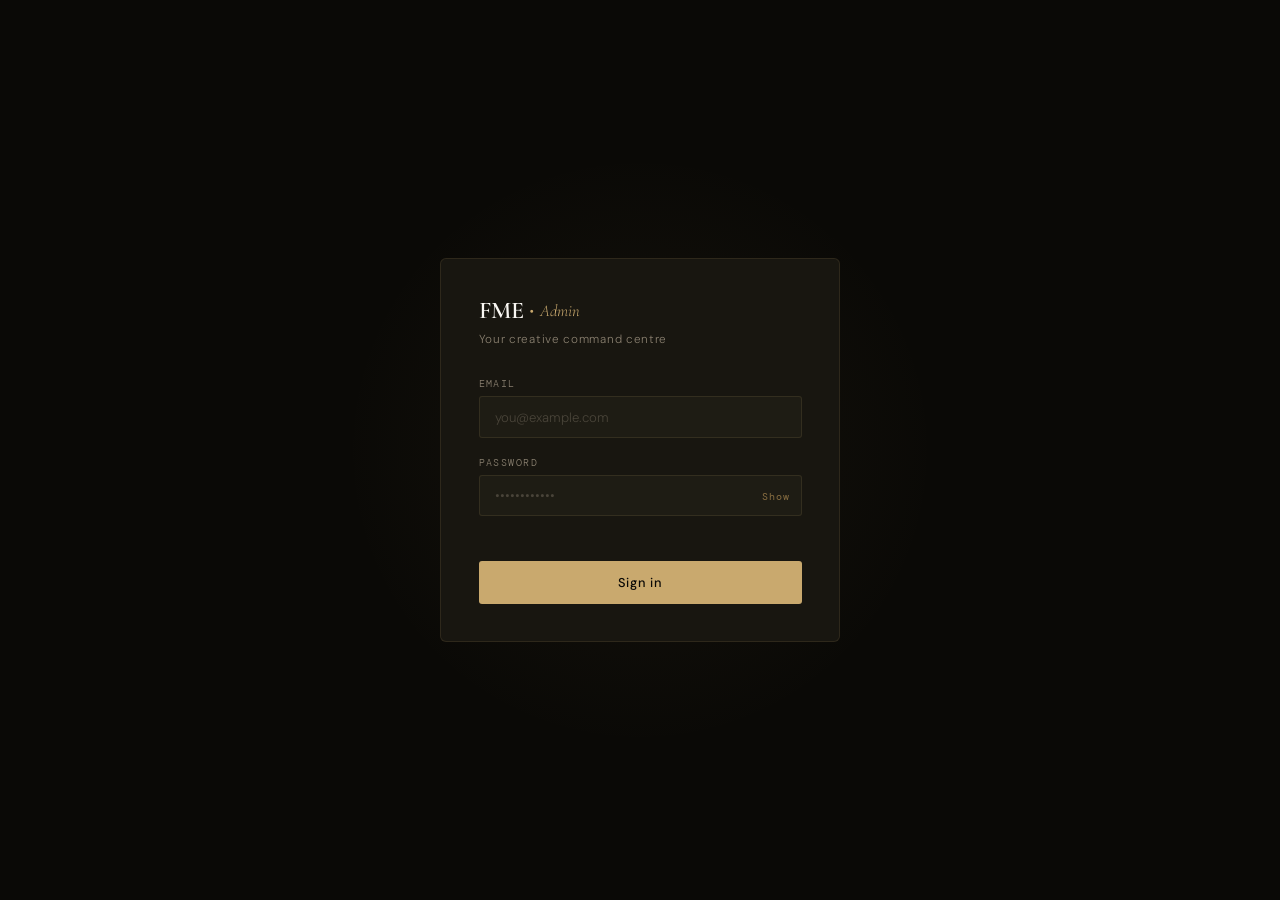
==== admin.html @ 576f1da2 "Add files via upload" ====
<!DOCTYPE html>
<html lang="en">
<head>
  <meta charset="UTF-8" />
  <meta name="viewport" content="width=device-width, initial-scale=1.0" />
  <title>FME Creative — Admin</title>
  <link rel="stylesheet" href="admin.css" />
  <link rel="preconnect" href="https://fonts.googleapis.com" />
  <link rel="preconnect" href="https://fonts.gstatic.com" crossorigin />
  <link href="https://fonts.googleapis.com/css2?family=Cormorant+Garamond:ital,wght@0,300;0,400;0,600;1,300;1,400&family=DM+Sans:wght@300;400;500&family=DM+Mono:wght@300;400&display=swap" rel="stylesheet" />
</head>
<body>

  <!-- ===== LOGIN SCREEN ===== -->
  <div class="login-screen" id="loginScreen">
    <div class="login-card">
      <div class="login-logo">
        <span class="logo-text">FME</span>
        <span class="logo-dot">●</span>
        <span class="logo-sub">Admin</span>
      </div>
      <p class="login-tagline">Your creative command centre</p>

      <form class="login-form" id="loginForm">
        <div class="field-group">
          <label>Email</label>
          <input type="email" id="loginEmail" placeholder="you@example.com" required />
        </div>
        <div class="field-group">
          <label>Password</label>
          <div class="pw-wrap">
            <input type="password" id="loginPassword" placeholder="••••••••••••" required />
            <button type="button" class="pw-toggle" id="pwToggle">Show</button>
          </div>
        </div>
        <p class="login-error" id="loginError"></p>
        <button type="submit" class="btn-login" id="loginBtn">
          <span class="btn-label">Sign in</span>
          <span class="btn-spinner" id="loginSpinner"></span>
        </button>
      </form>
    </div>
  </div>

  <!-- ===== DASHBOARD ===== -->
  <div class="dashboard" id="dashboard" style="display:none">

    <!-- Sidebar -->
    <aside class="sidebar">
      <div class="sidebar-logo">
        <span>FME <em>Creative</em></span>
      </div>

      <nav class="sidebar-nav">
        <button class="nav-item active" data-panel="projects">
          <span class="nav-icon">⬡</span> Projects
        </button>
        <button class="nav-item" data-panel="upload">
          <span class="nav-icon">↑</span> Upload
        </button>
      </nav>

      <div class="sidebar-footer">
        <span class="admin-email" id="adminEmail"></span>
        <button class="btn-logout" id="logoutBtn">Sign out</button>
      </div>
    </aside>

    <!-- Main content -->
    <main class="main">

      <!-- ── PROJECTS PANEL ── -->
      <section class="panel active" id="panel-projects">
        <div class="panel-header">
          <div>
            <h1 class="panel-title">Projects</h1>
            <p class="panel-sub" id="projectCount">Loading…</p>
          </div>
          <button class="btn-new" id="btnNewProject">+ New project</button>
        </div>

        <div class="project-table-wrap">
          <div class="project-table-head">
            <span>Image</span>
            <span>Title</span>
            <span>Category</span>
            <span>Status</span>
            <span>Actions</span>
          </div>
          <div class="project-list" id="projectList">
            <!-- Rows injected by JS -->
          </div>
        </div>
      </section>

      <!-- ── UPLOAD PANEL ── -->
      <section class="panel" id="panel-upload">
        <div class="panel-header">
          <div>
            <h1 class="panel-title" id="uploadPanelTitle">New Project</h1>
            <p class="panel-sub">Fill in the details and upload an image</p>
          </div>
        </div>

        <form class="upload-form" id="uploadForm">
          <input type="hidden" id="editId" value="" />

          <!-- Drop zone -->
          <div class="drop-zone" id="dropZone">
            <div class="drop-inner" id="dropInner">
              <span class="drop-icon">↑</span>
              <p class="drop-label">Drag & drop image here</p>
              <p class="drop-sub">or click to browse · JPG, PNG, WEBP · max 10MB</p>
              <input type="file" id="fileInput" accept="image/*" hidden />
            </div>
            <div class="drop-preview" id="dropPreview" style="display:none">
              <img id="previewImg" src="" alt="Preview" />
              <button type="button" class="preview-remove" id="removeImg">✕</button>
            </div>
          </div>

          <!-- Progress bar -->
          <div class="upload-progress" id="uploadProgress" style="display:none">
            <div class="progress-bar">
              <div class="progress-fill" id="progressFill"></div>
            </div>
            <span class="progress-label" id="progressLabel">0%</span>
          </div>

          <!-- Fields -->
          <div class="form-grid">
            <div class="field-group">
              <label>Project title *</label>
              <input type="text" id="fieldTitle" placeholder="e.g. Luxe Cosmetics Brand" required />
            </div>
            <div class="field-group">
              <label>Category *</label>
              <select id="fieldCategory" required>
                <option value="">Select category</option>
                <option value="branding">Brand Identity</option>
                <option value="logo">Logo Design</option>
                <option value="flyer">Flyer Design</option>
                <option value="social">Social Media Kit</option>
                <option value="motion">Motion Graphics</option>
                <option value="print">Print Design</option>
              </select>
            </div>
            <div class="field-group field-group--full">
              <label>Description</label>
              <textarea id="fieldDescription" rows="4" placeholder="What was this project about? What did you solve?"></textarea>
            </div>
            <div class="field-group">
              <label>Tags <span class="label-hint">(comma separated)</span></label>
              <input type="text" id="fieldTags" placeholder="branding, identity, packaging" />
            </div>
            <div class="field-group">
              <label>Status</label>
              <select id="fieldPublished">
                <option value="true">Published — visible on site</option>
                <option value="false">Draft — hidden from site</option>
              </select>
            </div>
          </div>

          <div class="form-actions">
            <button type="button" class="btn-cancel" id="btnCancel">Cancel</button>
            <button type="submit" class="btn-save" id="saveBtn">
              <span id="saveBtnLabel">Save project</span>
            </button>
          </div>

          <p class="form-error" id="formError"></p>
        </form>
      </section>

    </main>
  </div>

  <!-- Delete confirm modal -->
  <div class="modal-overlay" id="deleteModal" style="display:none">
    <div class="modal">
      <h3 class="modal-title">Delete project?</h3>
      <p class="modal-body">This will permanently remove the project from your site. This can't be undone.</p>
      <div class="modal-actions">
        <button class="btn-cancel" id="cancelDelete">Keep it</button>
        <button class="btn-delete-confirm" id="confirmDelete">Yes, delete</button>
      </div>
    </div>
  </div>

  <!-- Toast -->
  <div class="toast" id="toast"></div>

  <script type="module" src="admin.js"></script>
</body>
</html>
---- admin.css ----
/* ============================================
   ADMIN DASHBOARD — admin.css
   Aesthetic: Dark utilitarian, gold accents
   Matches the main site palette
   ============================================ */

*, *::before, *::after { margin: 0; padding: 0; box-sizing: border-box; }

:root {
  --black:   #0a0906;
  --deep:    #111009;
  --surface: #181610;
  --card:    #1e1c14;
  --card2:   #252318;
  --border:  rgba(201, 169, 110, 0.12);
  --gold:    #c9a96e;
  --gold-d:  #8a6f42;
  --cream:   #f0e6d3;
  --white:   #faf8f4;
  --muted:   #8a8070;
  --red:     #e05555;
  --green:   #3ecf8e;

  --ff-serif: 'Cormorant Garamond', Georgia, serif;
  --ff-sans:  'DM Sans', sans-serif;
  --ff-mono:  'DM Mono', monospace;
  --ease:     cubic-bezier(0.22, 1, 0.36, 1);

  --sidebar-w: 220px;
}

html, body {
  height: 100%;
  font-family: var(--ff-sans);
  font-weight: 300;
  background: var(--black);
  color: var(--cream);
  font-size: 15px;
}

a { color: inherit; text-decoration: none; }
button { font-family: inherit; cursor: pointer; border: none; background: none; }
input, select, textarea {
  font-family: inherit;
  font-size: 0.88rem;
  font-weight: 300;
}

/* ============================================
   LOGIN
   ============================================ */
.login-screen {
  min-height: 100vh;
  display: flex;
  align-items: center;
  justify-content: center;
  background: var(--black);
  position: relative;
  overflow: hidden;
}

.login-screen::before {
  content: '';
  position: absolute;
  top: 50%;
  left: 50%;
  transform: translate(-50%, -50%);
  width: 600px;
  height: 600px;
  background: radial-gradient(ellipse, rgba(201,169,110,0.06) 0%, transparent 70%);
  pointer-events: none;
}

.login-card {
  width: 100%;
  max-width: 400px;
  background: var(--surface);
  border: 1px solid var(--border);
  border-radius: 6px;
  padding: 2.5rem;
  position: relative;
  z-index: 1;
}

.login-logo {
  display: flex;
  align-items: center;
  gap: 0.3rem;
  margin-bottom: 0.4rem;
}

.logo-text {
  font-family: var(--ff-serif);
  font-size: 1.6rem;
  font-weight: 600;
  color: var(--white);
}

.logo-dot { font-size: 0.45rem; color: var(--gold); margin: 0 0.1rem; }

.logo-sub {
  font-family: var(--ff-serif);
  font-size: 1.1rem;
  font-weight: 300;
  font-style: italic;
  color: var(--gold);
}

.login-tagline {
  font-size: 0.78rem;
  color: var(--muted);
  letter-spacing: 0.06em;
  margin-bottom: 2rem;
}

.login-form { display: flex; flex-direction: column; gap: 1.2rem; }

.field-group { display: flex; flex-direction: column; gap: 0.4rem; }

.field-group label {
  font-family: var(--ff-mono);
  font-size: 0.65rem;
  letter-spacing: 0.15em;
  text-transform: uppercase;
  color: var(--muted);
}

.field-group input,
.field-group select,
.field-group textarea {
  background: var(--card);
  border: 1px solid var(--border);
  border-radius: 3px;
  color: var(--cream);
  padding: 0.75rem 1rem;
  outline: none;
  transition: border-color 0.2s;
  width: 100%;
  resize: vertical;
}

.field-group input::placeholder,
.field-group textarea::placeholder { color: rgba(138,128,112,0.4); }
.field-group input:focus,
.field-group select:focus,
.field-group textarea:focus { border-color: rgba(201,169,110,0.5); }
.field-group select option { background: var(--card); color: var(--cream); }

.pw-wrap { position: relative; }
.pw-wrap input { padding-right: 4rem; }
.pw-toggle {
  position: absolute;
  right: 0.75rem;
  top: 50%;
  transform: translateY(-50%);
  font-family: var(--ff-mono);
  font-size: 0.65rem;
  letter-spacing: 0.1em;
  color: var(--gold-d);
  transition: color 0.2s;
}
.pw-toggle:hover { color: var(--gold); }

.login-error {
  font-size: 0.78rem;
  color: var(--red);
  min-height: 1rem;
  margin-top: -0.4rem;
}

.btn-login {
  background: var(--gold);
  color: var(--black);
  font-size: 0.85rem;
  font-weight: 500;
  letter-spacing: 0.05em;
  padding: 0.85rem;
  border-radius: 3px;
  transition: background 0.2s, transform 0.2s var(--ease);
  display: flex;
  align-items: center;
  justify-content: center;
  gap: 0.5rem;
}

.btn-login:hover { background: var(--cream); transform: translateY(-1px); }
.btn-login:disabled { opacity: 0.6; cursor: not-allowed; transform: none; }

.btn-spinner {
  width: 14px;
  height: 14px;
  border: 2px solid rgba(0,0,0,0.3);
  border-top-color: var(--black);
  border-radius: 50%;
  display: none;
  animation: spin 0.7s linear infinite;
}

.btn-spinner.visible { display: block; }

@keyframes spin { to { transform: rotate(360deg); } }

/* ============================================
   DASHBOARD LAYOUT
   ============================================ */
.dashboard {
  display: flex;
  height: 100vh;
  overflow: hidden;
}

/* ─── SIDEBAR ─── */
.sidebar {
  width: var(--sidebar-w);
  flex-shrink: 0;
  background: var(--deep);
  border-right: 1px solid var(--border);
  display: flex;
  flex-direction: column;
  padding: 1.5rem 0;
}


.sidebar-logo {
  padding: 0 1.5rem 1.5rem;
  border-bottom: 1px solid var(--border);
  font-family: var(--ff-serif);
  font-size: 1.1rem;
  font-weight: 300;
  color: var(--white);
}

.sidebar-logo em { font-style: italic; color: var(--gold); }

.sidebar-nav {
  flex: 1;
  padding: 1rem 0;
  display: flex;
  flex-direction: column;
  gap: 2px;
}

.nav-item {
  display: flex;
  align-items: center;
  gap: 0.75rem;
  padding: 0.7rem 1.5rem;
  font-size: 0.82rem;
  letter-spacing: 0.04em;
  color: var(--muted);
  border-left: 2px solid transparent;
  transition: color 0.2s, border-color 0.2s, background 0.2s;
  text-align: left;
}

.nav-item:hover { color: var(--cream); background: rgba(201,169,110,0.04); }
.nav-item.active { color: var(--gold); border-left-color: var(--gold); background: rgba(201,169,110,0.06); }

.nav-icon { font-size: 0.9rem; opacity: 0.7; }

.sidebar-footer {
  padding: 1rem 1.5rem;
  border-top: 1px solid var(--border);
  display: flex;
  flex-direction: column;
  gap: 0.6rem;
}

.admin-email {
  font-family: var(--ff-mono);
  font-size: 0.65rem;
  color: var(--muted);
  overflow: hidden;
  text-overflow: ellipsis;
  white-space: nowrap;
}

.btn-logout {
  font-size: 0.75rem;
  color: var(--muted);
  letter-spacing: 0.06em;
  text-align: left;
  transition: color 0.2s;
}
.btn-logout:hover { color: var(--red); }

/* ─── MAIN ─── */
.main {
  flex: 1;
  overflow-y: auto;
  background: var(--black);
}

.panel { display: none; padding: 2.5rem; max-width: 1000px; }
.panel.active { display: block; }

.panel-header {
  display: flex;
  justify-content: space-between;
  align-items: flex-start;
  margin-bottom: 2rem;
  gap: 1rem;
}

.panel-title {
  font-family: var(--ff-serif);
  font-weight: 300;
  font-size: 2rem;
  color: var(--white);
  line-height: 1.1;
}

.panel-sub {
  font-size: 0.78rem;
  color: var(--muted);
  margin-top: 0.3rem;
}

.btn-new {
  background: var(--gold);
  color: var(--black);
  font-size: 0.8rem;
  font-weight: 500;
  letter-spacing: 0.04em;
  padding: 0.65rem 1.25rem;
  border-radius: 3px;
  white-space: nowrap;
  transition: background 0.2s, transform 0.2s var(--ease);
  flex-shrink: 0;
}

.btn-new:hover { background: var(--cream); transform: translateY(-1px); }

/* ============================================
   PROJECT TABLE
   ============================================ */
.project-table-wrap {
  background: var(--surface);
  border: 1px solid var(--border);
  border-radius: 4px;
  overflow: hidden;
}

.project-table-head {
  display: grid;
  grid-template-columns: 56px 1fr 130px 90px 100px;
  gap: 1rem;
  padding: 0.75rem 1.25rem;
  border-bottom: 1px solid var(--border);
  background: var(--card);
}

.project-table-head span {
  font-family: var(--ff-mono);
  font-size: 0.62rem;
  letter-spacing: 0.14em;
  text-transform: uppercase;
  color: var(--muted);
}

.project-row {
  display: grid;
  grid-template-columns: 56px 1fr 130px 90px 100px;
  gap: 1rem;
  align-items: center;
  padding: 0.9rem 1.25rem;
  border-bottom: 1px solid var(--border);
  transition: background 0.15s;
}

.project-row:last-child { border-bottom: none; }
.project-row:hover { background: rgba(201,169,110,0.03); }

.row-thumb {
  width: 48px;
  height: 48px;
  border-radius: 3px;
  object-fit: cover;
  background: var(--card2);
  display: block;
}

.row-thumb-placeholder {
  width: 48px;
  height: 48px;
  border-radius: 3px;
  background: var(--card2);
  border: 1px solid var(--border);
}

.row-title {
  font-size: 0.9rem;
  color: var(--white);
  font-weight: 400;
  white-space: nowrap;
  overflow: hidden;
  text-overflow: ellipsis;
}

.row-cat {
  font-family: var(--ff-mono);
  font-size: 0.65rem;
  letter-spacing: 0.08em;
  color: var(--muted);
  text-transform: uppercase;
}

.row-status {
  display: inline-flex;
  align-items: center;
  gap: 0.4rem;
  font-size: 0.72rem;
}

.status-dot {
  width: 6px;
  height: 6px;
  border-radius: 50%;
}

.status-dot.live { background: var(--green); box-shadow: 0 0 0 3px rgba(62,207,142,0.15); }
.status-dot.draft { background: var(--muted); }

.row-actions {
  display: flex;
  gap: 0.5rem;
}

.btn-edit, .btn-del {
  font-size: 0.72rem;
  letter-spacing: 0.06em;
  padding: 0.35rem 0.7rem;
  border-radius: 2px;
  transition: background 0.2s, color 0.2s;
}

.btn-edit {
  color: var(--gold-d);
  border: 1px solid rgba(201,169,110,0.2);
}
.btn-edit:hover { color: var(--gold); border-color: var(--gold); background: rgba(201,169,110,0.06); }

.btn-del {
  color: rgba(224,85,85,0.6);
  border: 1px solid rgba(224,85,85,0.15);
}
.btn-del:hover { color: var(--red); border-color: var(--red); background: rgba(224,85,85,0.06); }

.table-empty {
  padding: 3rem;
  text-align: center;
  font-family: var(--ff-serif);
  font-style: italic;
  color: var(--muted);
  font-size: 1.05rem;
}

/* ============================================
   UPLOAD FORM
   ============================================ */
.upload-form { display: flex; flex-direction: column; gap: 1.5rem; }

/* Drop zone */
.drop-zone {
  border: 1.5px dashed var(--border);
  border-radius: 4px;
  background: var(--surface);
  min-height: 200px;
  position: relative;
  transition: border-color 0.2s, background 0.2s;
  overflow: hidden;
}

.drop-zone.dragover {
  border-color: var(--gold);
  background: rgba(201,169,110,0.04);
}

.drop-inner {
  display: flex;
  flex-direction: column;
  align-items: center;
  justify-content: center;
  padding: 3rem 2rem;
  gap: 0.5rem;
  cursor: pointer;
  min-height: 200px;
}

.drop-icon {
  font-size: 2rem;
  color: var(--gold-d);
  line-height: 1;
  margin-bottom: 0.25rem;
}

.drop-label {
  font-size: 0.9rem;
  color: var(--cream);
  font-weight: 400;
}

.drop-sub {
  font-family: var(--ff-mono);
  font-size: 0.65rem;
  letter-spacing: 0.08em;
  color: var(--muted);
}

.drop-preview {
  position: relative;
  width: 100%;
  height: 280px;
}

.drop-preview img {
  width: 100%;
  height: 100%;
  object-fit: cover;
  display: block;
}

.preview-remove {
  position: absolute;
  top: 0.75rem;
  right: 0.75rem;
  width: 28px;
  height: 28px;
  border-radius: 50%;
  background: rgba(10,9,6,0.8);
  color: var(--cream);
  font-size: 0.75rem;
  display: flex;
  align-items: center;
  justify-content: center;
  transition: background 0.2s;
}

.preview-remove:hover { background: var(--red); }

/* Progress */
.upload-progress {
  display: flex;
  align-items: center;
  gap: 1rem;
}

.progress-bar {
  flex: 1;
  height: 3px;
  background: var(--card2);
  border-radius: 2px;
  overflow: hidden;
}

.progress-fill {
  height: 100%;
  background: var(--gold);
  border-radius: 2px;
  width: 0%;
  transition: width 0.2s ease;
}

.progress-label {
  font-family: var(--ff-mono);
  font-size: 0.65rem;
  color: var(--gold);
  min-width: 2.5rem;
  text-align: right;
}

/* Form grid */
.form-grid {
  display: grid;
  grid-template-columns: 1fr 1fr;
  gap: 1.25rem;
}

.field-group--full { grid-column: 1 / -1; }

.label-hint {
  font-family: var(--ff-mono);
  font-size: 0.6rem;
  color: var(--muted);
  font-weight: 300;
  letter-spacing: 0.06em;
  margin-left: 0.3rem;
}

/* Actions */
.form-actions {
  display: flex;
  gap: 1rem;
  align-items: center;
  padding-top: 0.5rem;
}

.btn-cancel {
  font-size: 0.82rem;
  color: var(--muted);
  padding: 0.7rem 1.25rem;
  border: 1px solid var(--border);
  border-radius: 3px;
  transition: color 0.2s, border-color 0.2s;
}
.btn-cancel:hover { color: var(--cream); border-color: rgba(201,169,110,0.3); }

.btn-save {
  background: var(--gold);
  color: var(--black);
  font-size: 0.85rem;
  font-weight: 500;
  letter-spacing: 0.04em;
  padding: 0.75rem 2rem;
  border-radius: 3px;
  transition: background 0.2s, transform 0.2s var(--ease);
}
.btn-save:hover { background: var(--cream); transform: translateY(-1px); }
.btn-save:disabled { opacity: 0.6; cursor: not-allowed; transform: none; }

.form-error {
  font-size: 0.78rem;
  color: var(--red);
  min-height: 1rem;
}

/* ============================================
   DELETE MODAL
   ============================================ */
.modal-overlay {
  position: fixed;
  inset: 0;
  background: rgba(10,9,6,0.85);
  z-index: 1000;
  display: flex;
  align-items: center;
  justify-content: center;
  backdrop-filter: blur(4px);
}

.modal {
  background: var(--surface);
  border: 1px solid var(--border);
  border-radius: 6px;
  padding: 2rem;
  max-width: 360px;
  width: 90%;
}

.modal-title {
  font-family: var(--ff-serif);
  font-size: 1.4rem;
  font-weight: 300;
  color: var(--white);
  margin-bottom: 0.75rem;
}

.modal-body {
  font-size: 0.85rem;
  color: var(--muted);
  line-height: 1.6;
  margin-bottom: 1.5rem;
}

.modal-actions { display: flex; gap: 0.75rem; justify-content: flex-end; }

.btn-delete-confirm {
  background: var(--red);
  color: var(--white);
  font-size: 0.82rem;
  font-weight: 500;
  padding: 0.65rem 1.25rem;
  border-radius: 3px;
  transition: opacity 0.2s;
}
.btn-delete-confirm:hover { opacity: 0.85; }

/* ============================================
   TOAST
   ============================================ */
.toast {
  position: fixed;
  bottom: 2rem;
  right: 2rem;
  background: var(--card2);
  border: 1px solid var(--border);
  border-radius: 4px;
  padding: 0.85rem 1.25rem;
  font-size: 0.82rem;
  color: var(--cream);
  z-index: 2000;
  transform: translateY(120%);
  opacity: 0;
  transition: transform 0.35s var(--ease), opacity 0.35s;
  max-width: 320px;
}

.toast.show {
  transform: translateY(0);
  opacity: 1;
}

.toast.success { border-left: 3px solid var(--green); }
.toast.error   { border-left: 3px solid var(--red); }

/* ============================================
   RESPONSIVE
   ============================================ */
@media (max-width: 700px) {
  .sidebar { display: none; }
  .panel { padding: 1.5rem; }
  .project-table-head,
  .project-row {
    grid-template-columns: 44px 1fr 80px;
  }
  .project-table-head span:nth-child(4),
  .project-table-head span:nth-child(5),
  .project-row > *:nth-child(4),
  .project-row > *:nth-child(5) { display: none; }
  .form-grid { grid-template-columns: 1fr; }
}
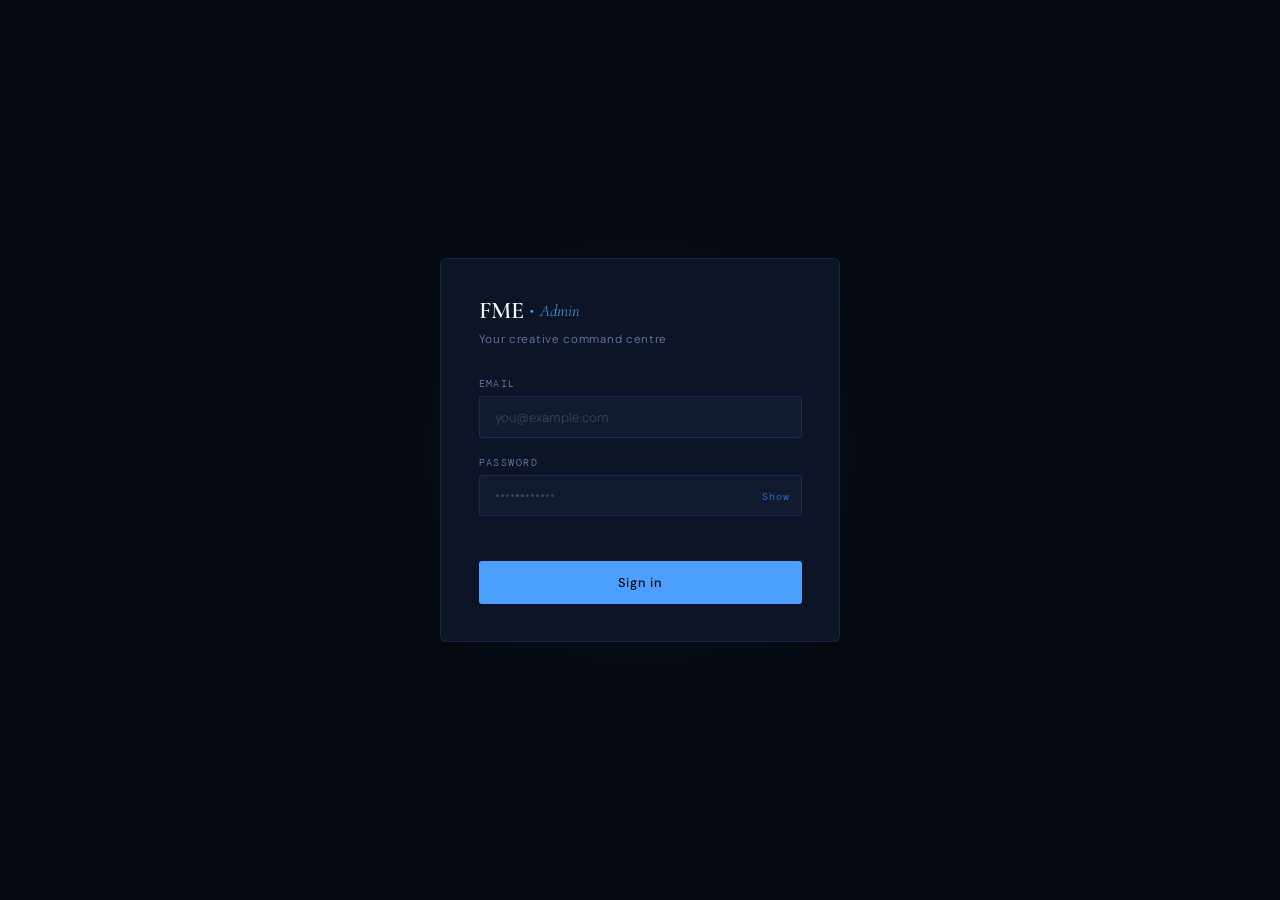
==== commit bbc9b322: "Add files via upload" ====
--- a/admin.html
+++ b/admin.html
@@ -4,6 +4,7 @@
   <meta charset="UTF-8" />
   <meta name="viewport" content="width=device-width, initial-scale=1.0" />
   <title>FME Creative — Admin</title>
+  <link rel="icon" type="image/svg+xml" href="favicon.svg" />
   <link rel="stylesheet" href="admin.css" />
   <link rel="preconnect" href="https://fonts.googleapis.com" />
   <link rel="preconnect" href="https://fonts.gstatic.com" crossorigin />
@@ -11,7 +12,7 @@
 </head>
 <body>
 
-  <!-- ===== LOGIN SCREEN ===== -->
+  <!-- LOGIN SCREEN -->
   <div class="login-screen" id="loginScreen">
     <div class="login-card">
       <div class="login-logo">
@@ -20,7 +21,6 @@
         <span class="logo-sub">Admin</span>
       </div>
       <p class="login-tagline">Your creative command centre</p>
-
       <form class="login-form" id="loginForm">
         <div class="field-group">
           <label>Email</label>
@@ -42,145 +42,146 @@
     </div>
   </div>
 
-  <!-- ===== DASHBOARD ===== -->
+  <!-- DASHBOARD -->
   <div class="dashboard" id="dashboard" style="display:none">
 
-    <!-- Sidebar -->
-    <aside class="sidebar">
-      <div class="sidebar-logo">
-        <span>FME <em>Creative</em></span>
+    <!-- Mobile top bar (shown on small screens, hidden on desktop) -->
+    <div class="mobile-topbar">
+      <span class="mobile-topbar-logo">FME <em>Creative</em></span>
+      <div class="mobile-topbar-right">
+        <button class="nav-item" data-panel="projects">Projects</button>
+        <button class="nav-item" data-panel="upload">Upload</button>
+        <button class="btn-mobile-logout" id="logoutBtnMobile">Sign out</button>
       </div>
+    </div>
 
-      <nav class="sidebar-nav">
-        <button class="nav-item active" data-panel="projects">
-          <span class="nav-icon">⬡</span> Projects
-        </button>
-        <button class="nav-item" data-panel="upload">
-          <span class="nav-icon">↑</span> Upload
-        </button>
-      </nav>
+    <!-- Sidebar + Main in a row -->
+    <div class="dashboard-body">
 
-      <div class="sidebar-footer">
-        <span class="admin-email" id="adminEmail"></span>
-        <button class="btn-logout" id="logoutBtn">Sign out</button>
-      </div>
-    </aside>
+      <aside class="sidebar">
+        <div class="sidebar-logo"><span>FME <em>Creative</em></span></div>
+        <nav class="sidebar-nav">
+          <button class="nav-item active" data-panel="projects">
+            <span class="nav-icon">⬡</span> Projects
+            <span class="nav-badge" id="navBadge" style="display:none"></span>
+          </button>
+          <button class="nav-item" data-panel="upload">
+            <span class="nav-icon">↑</span> Upload
+          </button>
+        </nav>
+        <div class="sidebar-footer">
+          <span class="admin-email" id="adminEmail"></span>
+          <button class="btn-logout" id="logoutBtn">Sign out</button>
+        </div>
+      </aside>
 
-    <!-- Main content -->
-    <main class="main">
+      <main class="main">
 
-      <!-- ── PROJECTS PANEL ── -->
-      <section class="panel active" id="panel-projects">
-        <div class="panel-header">
-          <div>
-            <h1 class="panel-title">Projects</h1>
-            <p class="panel-sub" id="projectCount">Loading…</p>
+        <!-- PROJECTS PANEL -->
+        <section class="panel active" id="panel-projects">
+          <div class="panel-header">
+            <div>
+              <h1 class="panel-title">Projects</h1>
+              <p class="panel-sub" id="projectCount">Loading…</p>
+            </div>
+            <button class="btn-new" id="btnNewProject">+ New project</button>
           </div>
-          <button class="btn-new" id="btnNewProject">+ New project</button>
-        </div>
+          <div class="project-table-wrap">
+            <div class="project-table-head">
+              <span>Image</span>
+              <span>Title</span>
+              <span>Category</span>
+              <span>Status</span>
+              <span>Actions</span>
+            </div>
+            <div class="project-list" id="projectList"></div>
+          </div>
+        </section>
 
-        <div class="project-table-wrap">
-          <div class="project-table-head">
-            <span>Image</span>
-            <span>Title</span>
-            <span>Category</span>
-            <span>Status</span>
-            <span>Actions</span>
-          </div>
-          <div class="project-list" id="projectList">
-            <!-- Rows injected by JS -->
-          </div>
-        </div>
-      </section>
-
-      <!-- ── UPLOAD PANEL ── -->
-      <section class="panel" id="panel-upload">
-        <div class="panel-header">
-          <div>
-            <h1 class="panel-title" id="uploadPanelTitle">New Project</h1>
-            <p class="panel-sub">Fill in the details and upload an image</p>
-          </div>
-        </div>
-
-        <form class="upload-form" id="uploadForm">
-          <input type="hidden" id="editId" value="" />
-
-          <!-- Drop zone -->
-          <div class="drop-zone" id="dropZone">
-            <div class="drop-inner" id="dropInner">
-              <span class="drop-icon">↑</span>
-              <p class="drop-label">Drag & drop image here</p>
-              <p class="drop-sub">or click to browse · JPG, PNG, WEBP · max 10MB</p>
-              <input type="file" id="fileInput" accept="image/*" hidden />
-            </div>
-            <div class="drop-preview" id="dropPreview" style="display:none">
-              <img id="previewImg" src="" alt="Preview" />
-              <button type="button" class="preview-remove" id="removeImg">✕</button>
+        <!-- UPLOAD PANEL -->
+        <section class="panel" id="panel-upload">
+          <div class="panel-header">
+            <div>
+              <h1 class="panel-title" id="uploadPanelTitle">New Project</h1>
+              <p class="panel-sub">Fill in the details and upload an image</p>
             </div>
           </div>
+          <form class="upload-form" id="uploadForm">
+            <input type="hidden" id="editId" value="" />
 
-          <!-- Progress bar -->
-          <div class="upload-progress" id="uploadProgress" style="display:none">
-            <div class="progress-bar">
-              <div class="progress-fill" id="progressFill"></div>
+            <div class="drop-zone" id="dropZone">
+              <div class="drop-inner" id="dropInner">
+                <span class="drop-icon">↑</span>
+                <p class="drop-label">Drag & drop image here</p>
+                <p class="drop-sub">or click to browse · JPG, PNG, WEBP · max 10MB</p>
+                <input type="file" id="fileInput" accept="image/*" hidden />
+              </div>
+              <div class="drop-preview" id="dropPreview" style="display:none">
+                <img id="previewImg" src="" alt="Preview" />
+                <button type="button" class="preview-remove" id="removeImg">✕</button>
+              </div>
             </div>
-            <span class="progress-label" id="progressLabel">0%</span>
-          </div>
 
-          <!-- Fields -->
-          <div class="form-grid">
-            <div class="field-group">
-              <label>Project title *</label>
-              <input type="text" id="fieldTitle" placeholder="e.g. Luxe Cosmetics Brand" required />
+            <div class="upload-progress" id="uploadProgress" style="display:none">
+              <div class="progress-bar">
+                <div class="progress-fill" id="progressFill"></div>
+              </div>
+              <span class="progress-label" id="progressLabel">0%</span>
             </div>
-            <div class="field-group">
-              <label>Category *</label>
-              <select id="fieldCategory" required>
-                <option value="">Select category</option>
-                <option value="branding">Brand Identity</option>
-                <option value="logo">Logo Design</option>
-                <option value="flyer">Flyer Design</option>
-                <option value="social">Social Media Kit</option>
-                <option value="motion">Motion Graphics</option>
-                <option value="print">Print Design</option>
-              </select>
+
+            <div class="form-grid">
+              <div class="field-group">
+                <label>Project title *</label>
+                <input type="text" id="fieldTitle" placeholder="e.g. Luxe Cosmetics Brand" required />
+              </div>
+              <div class="field-group">
+                <label>Category *</label>
+                <select id="fieldCategory" required>
+                  <option value="">Select category</option>
+                  <option value="branding">Brand Identity</option>
+                  <option value="logo">Logo Design</option>
+                  <option value="flyer">Flyer Design</option>
+                  <option value="social">Social Media Kit</option>
+                  <option value="motion">Motion Graphics</option>
+                  <option value="print">Print Design</option>
+                </select>
+              </div>
+              <div class="field-group field-group--full">
+                <label>Description</label>
+                <textarea id="fieldDescription" rows="4" placeholder="What was this project about? What did you solve?"></textarea>
+              </div>
+              <div class="field-group">
+                <label>Tags <span class="label-hint">(comma separated)</span></label>
+                <input type="text" id="fieldTags" placeholder="branding, identity, packaging" />
+              </div>
+              <div class="field-group">
+                <label>Status</label>
+                <select id="fieldPublished">
+                  <option value="true">Published — visible on site</option>
+                  <option value="false">Draft — hidden from site</option>
+                </select>
+              </div>
             </div>
-            <div class="field-group field-group--full">
-              <label>Description</label>
-              <textarea id="fieldDescription" rows="4" placeholder="What was this project about? What did you solve?"></textarea>
+
+            <div class="form-actions">
+              <button type="button" class="btn-cancel" id="btnCancel">Cancel</button>
+              <button type="submit" class="btn-save" id="saveBtn">
+                <span id="saveBtnLabel">Save project</span>
+              </button>
             </div>
-            <div class="field-group">
-              <label>Tags <span class="label-hint">(comma separated)</span></label>
-              <input type="text" id="fieldTags" placeholder="branding, identity, packaging" />
-            </div>
-            <div class="field-group">
-              <label>Status</label>
-              <select id="fieldPublished">
-                <option value="true">Published — visible on site</option>
-                <option value="false">Draft — hidden from site</option>
-              </select>
-            </div>
-          </div>
+            <p class="form-error" id="formError"></p>
+          </form>
+        </section>
 
-          <div class="form-actions">
-            <button type="button" class="btn-cancel" id="btnCancel">Cancel</button>
-            <button type="submit" class="btn-save" id="saveBtn">
-              <span id="saveBtnLabel">Save project</span>
-            </button>
-          </div>
+      </main>
+    </div><!-- /.dashboard-body -->
+  </div><!-- /.dashboard -->
 
-          <p class="form-error" id="formError"></p>
-        </form>
-      </section>
-
-    </main>
-  </div>
-
-  <!-- Delete confirm modal -->
+  <!-- Delete Modal -->
   <div class="modal-overlay" id="deleteModal" style="display:none">
     <div class="modal">
       <h3 class="modal-title">Delete project?</h3>
-      <p class="modal-body">This will permanently remove the project from your site. This can't be undone.</p>
+      <p class="modal-body">This permanently removes the project from your site. Can't be undone.</p>
       <div class="modal-actions">
         <button class="btn-cancel" id="cancelDelete">Keep it</button>
         <button class="btn-delete-confirm" id="confirmDelete">Yes, delete</button>
@@ -188,7 +189,7 @@
     </div>
   </div>
 
-  <!-- Toast -->
+  <!-- Toast notification -->
   <div class="toast" id="toast"></div>
 
   <script type="module" src="admin.js"></script>
--- a/admin.css
+++ b/admin.css
@@ -1,723 +1,329 @@
 /* ============================================
    ADMIN DASHBOARD — admin.css
-   Aesthetic: Dark utilitarian, gold accents
-   Matches the main site palette
    ============================================ */
-
 *, *::before, *::after { margin: 0; padding: 0; box-sizing: border-box; }
 
 :root {
-  --black:   #0a0906;
-  --deep:    #111009;
-  --surface: #181610;
-  --card:    #1e1c14;
-  --card2:   #252318;
-  --border:  rgba(201, 169, 110, 0.12);
-  --gold:    #c9a96e;
-  --gold-d:  #8a6f42;
-  --cream:   #f0e6d3;
-  --white:   #faf8f4;
-  --muted:   #8a8070;
+  --black:   #05080f;
+  --deep:    #080d18;
+  --surface: #0d1425;
+  --card:    #111b30;
+  --card2:   #162038;
+  --border:  rgba(82, 148, 255, 0.14);
+  --gold:    #4d9fff;
+  --gold-d:  #2d6bbf;
+  --cream:   #e8f0ff;
+  --white:   #f4f8ff;
+  --muted:   #6b82a8;
   --red:     #e05555;
   --green:   #3ecf8e;
-
   --ff-serif: 'Cormorant Garamond', Georgia, serif;
   --ff-sans:  'DM Sans', sans-serif;
   --ff-mono:  'DM Mono', monospace;
-  --ease:     cubic-bezier(0.22, 1, 0.36, 1);
-
+  --ease: cubic-bezier(0.22, 1, 0.36, 1);
   --sidebar-w: 220px;
 }
 
-html, body {
-  height: 100%;
-  font-family: var(--ff-sans);
-  font-weight: 300;
-  background: var(--black);
-  color: var(--cream);
-  font-size: 15px;
-}
-
+html, body { height: 100%; font-family: var(--ff-sans); font-weight: 300; background: var(--black); color: var(--cream); font-size: 15px; }
 a { color: inherit; text-decoration: none; }
 button { font-family: inherit; cursor: pointer; border: none; background: none; }
-input, select, textarea {
-  font-family: inherit;
-  font-size: 0.88rem;
-  font-weight: 300;
-}
-
-/* ============================================
-   LOGIN
-   ============================================ */
-.login-screen {
-  min-height: 100vh;
-  display: flex;
-  align-items: center;
-  justify-content: center;
-  background: var(--black);
-  position: relative;
-  overflow: hidden;
-}
-
-.login-screen::before {
-  content: '';
-  position: absolute;
-  top: 50%;
-  left: 50%;
-  transform: translate(-50%, -50%);
-  width: 600px;
-  height: 600px;
-  background: radial-gradient(ellipse, rgba(201,169,110,0.06) 0%, transparent 70%);
-  pointer-events: none;
-}
-
-.login-card {
-  width: 100%;
-  max-width: 400px;
-  background: var(--surface);
-  border: 1px solid var(--border);
-  border-radius: 6px;
-  padding: 2.5rem;
-  position: relative;
-  z-index: 1;
-}
-
-.login-logo {
-  display: flex;
-  align-items: center;
-  gap: 0.3rem;
-  margin-bottom: 0.4rem;
-}
-
-.logo-text {
-  font-family: var(--ff-serif);
-  font-size: 1.6rem;
-  font-weight: 600;
-  color: var(--white);
-}
-
+input, select, textarea { font-family: inherit; font-size: 0.88rem; font-weight: 300; }
+
+/* LOGIN */
+.login-screen { min-height: 100vh; display: flex; align-items: center; justify-content: center; background: var(--black); position: relative; overflow: hidden; }
+.login-screen::before { content: ''; position: absolute; top: 50%; left: 50%; transform: translate(-50%,-50%); width: 600px; height: 600px; background: radial-gradient(ellipse, rgba(77,159,255,0.06) 0%, transparent 70%); pointer-events: none; }
+.login-card { width: 100%; max-width: 400px; background: var(--surface); border: 1px solid var(--border); border-radius: 6px; padding: 2.5rem; position: relative; z-index: 1; }
+.login-logo { display: flex; align-items: center; gap: 0.3rem; margin-bottom: 0.4rem; }
+.logo-text { font-family: var(--ff-serif); font-size: 1.6rem; font-weight: 600; color: var(--white); }
 .logo-dot { font-size: 0.45rem; color: var(--gold); margin: 0 0.1rem; }
-
-.logo-sub {
-  font-family: var(--ff-serif);
-  font-size: 1.1rem;
-  font-weight: 300;
-  font-style: italic;
-  color: var(--gold);
-}
-
-.login-tagline {
-  font-size: 0.78rem;
-  color: var(--muted);
-  letter-spacing: 0.06em;
-  margin-bottom: 2rem;
-}
-
+.logo-sub { font-family: var(--ff-serif); font-size: 1.1rem; font-weight: 300; font-style: italic; color: var(--gold); }
+.login-tagline { font-size: 0.78rem; color: var(--muted); letter-spacing: 0.06em; margin-bottom: 2rem; }
 .login-form { display: flex; flex-direction: column; gap: 1.2rem; }
-
 .field-group { display: flex; flex-direction: column; gap: 0.4rem; }
-
-.field-group label {
-  font-family: var(--ff-mono);
-  font-size: 0.65rem;
-  letter-spacing: 0.15em;
-  text-transform: uppercase;
-  color: var(--muted);
-}
-
-.field-group input,
-.field-group select,
-.field-group textarea {
-  background: var(--card);
-  border: 1px solid var(--border);
-  border-radius: 3px;
-  color: var(--cream);
-  padding: 0.75rem 1rem;
-  outline: none;
-  transition: border-color 0.2s;
-  width: 100%;
-  resize: vertical;
-}
-
-.field-group input::placeholder,
-.field-group textarea::placeholder { color: rgba(138,128,112,0.4); }
-.field-group input:focus,
-.field-group select:focus,
-.field-group textarea:focus { border-color: rgba(201,169,110,0.5); }
+.field-group label { font-family: var(--ff-mono); font-size: 0.65rem; letter-spacing: 0.15em; text-transform: uppercase; color: var(--muted); }
+.field-group input, .field-group select, .field-group textarea { background: var(--card); border: 1px solid var(--border); border-radius: 3px; color: var(--cream); padding: 0.75rem 1rem; outline: none; transition: border-color 0.2s; width: 100%; resize: vertical; }
+.field-group input::placeholder, .field-group textarea::placeholder { color: rgba(107,130,168,0.4); }
+.field-group input:focus, .field-group select:focus, .field-group textarea:focus { border-color: rgba(77,159,255,0.5); }
 .field-group select option { background: var(--card); color: var(--cream); }
-
 .pw-wrap { position: relative; }
 .pw-wrap input { padding-right: 4rem; }
-.pw-toggle {
-  position: absolute;
-  right: 0.75rem;
-  top: 50%;
-  transform: translateY(-50%);
-  font-family: var(--ff-mono);
-  font-size: 0.65rem;
-  letter-spacing: 0.1em;
-  color: var(--gold-d);
-  transition: color 0.2s;
-}
+.pw-toggle { position: absolute; right: 0.75rem; top: 50%; transform: translateY(-50%); font-family: var(--ff-mono); font-size: 0.65rem; letter-spacing: 0.1em; color: var(--gold-d); transition: color 0.2s; }
 .pw-toggle:hover { color: var(--gold); }
-
-.login-error {
-  font-size: 0.78rem;
-  color: var(--red);
-  min-height: 1rem;
-  margin-top: -0.4rem;
-}
-
-.btn-login {
-  background: var(--gold);
-  color: var(--black);
-  font-size: 0.85rem;
-  font-weight: 500;
-  letter-spacing: 0.05em;
-  padding: 0.85rem;
-  border-radius: 3px;
-  transition: background 0.2s, transform 0.2s var(--ease);
-  display: flex;
-  align-items: center;
-  justify-content: center;
-  gap: 0.5rem;
-}
-
+.login-error { font-size: 0.78rem; color: var(--red); min-height: 1rem; margin-top: -0.4rem; }
+.btn-login { background: var(--gold); color: var(--black); font-size: 0.85rem; font-weight: 500; letter-spacing: 0.05em; padding: 0.85rem; border-radius: 3px; transition: background 0.2s, transform 0.2s var(--ease); display: flex; align-items: center; justify-content: center; gap: 0.5rem; width: 100%; }
 .btn-login:hover { background: var(--cream); transform: translateY(-1px); }
 .btn-login:disabled { opacity: 0.6; cursor: not-allowed; transform: none; }
-
-.btn-spinner {
-  width: 14px;
-  height: 14px;
-  border: 2px solid rgba(0,0,0,0.3);
-  border-top-color: var(--black);
-  border-radius: 50%;
-  display: none;
-  animation: spin 0.7s linear infinite;
-}
-
+.btn-spinner { width: 14px; height: 14px; border: 2px solid rgba(0,0,0,0.3); border-top-color: var(--black); border-radius: 50%; display: none; animation: spin 0.7s linear infinite; }
 .btn-spinner.visible { display: block; }
-
 @keyframes spin { to { transform: rotate(360deg); } }
 
-/* ============================================
-   DASHBOARD LAYOUT
-   ============================================ */
+/* DASHBOARD */
+.dashboard { display: flex; height: 100vh; overflow: hidden; }
 .dashboard {
   display: flex;
+  flex-direction: column; /* stack topbar above body */
   height: 100vh;
   overflow: hidden;
 }
 
-/* ─── SIDEBAR ─── */
-.sidebar {
-  width: var(--sidebar-w);
-  flex-shrink: 0;
+.dashboard-body {
+  display: flex;
+  flex: 1;
+  overflow: hidden;
+}
+
+/* Sidebar */
+.sidebar { width: var(--sidebar-w); flex-shrink: 0; background: var(--deep); border-right: 1px solid var(--border); display: flex; flex-direction: column; padding: 1.5rem 0; }
+.sidebar-logo { padding: 0 1.5rem 1.5rem; border-bottom: 1px solid var(--border); font-family: var(--ff-serif); font-size: 1.1rem; font-weight: 300; color: var(--white); }
+.sidebar-logo em { font-style: italic; color: var(--gold); }
+.sidebar-nav { flex: 1; padding: 1rem 0; display: flex; flex-direction: column; gap: 2px; }
+.nav-item { display: flex; align-items: center; gap: 0.75rem; padding: 0.7rem 1.5rem; font-size: 0.82rem; letter-spacing: 0.04em; color: var(--muted); border-left: 2px solid transparent; transition: color 0.2s, border-color 0.2s, background 0.2s; text-align: left; }
+.nav-item:hover { color: var(--cream); background: rgba(77,159,255,0.04); }
+.nav-item.active { color: var(--gold); border-left-color: var(--gold); background: rgba(77,159,255,0.06); }
+.nav-icon { font-size: 0.9rem; opacity: 0.7; }
+.sidebar-footer { padding: 1rem 1.5rem; border-top: 1px solid var(--border); display: flex; flex-direction: column; gap: 0.6rem; }
+.admin-email { font-family: var(--ff-mono); font-size: 0.65rem; color: var(--muted); overflow: hidden; text-overflow: ellipsis; white-space: nowrap; }
+.btn-logout { font-size: 0.75rem; color: var(--muted); letter-spacing: 0.06em; text-align: left; transition: color 0.2s; }
+.btn-logout:hover { color: var(--red); }
+
+/* Main */
+.main { flex: 1; overflow-y: auto; background: var(--black); }
+.panel { display: none; padding: 2.5rem; max-width: 1000px; }
+.panel.active { display: block; }
+.panel-header { display: flex; justify-content: space-between; align-items: flex-start; margin-bottom: 2rem; gap: 1rem; }
+.panel-title { font-family: var(--ff-serif); font-weight: 300; font-size: 2rem; color: var(--white); line-height: 1.1; }
+.panel-sub { font-size: 0.78rem; color: var(--muted); margin-top: 0.3rem; }
+.btn-new { background: var(--gold); color: var(--black); font-size: 0.8rem; font-weight: 500; letter-spacing: 0.04em; padding: 0.65rem 1.25rem; border-radius: 3px; white-space: nowrap; transition: background 0.2s, transform 0.2s var(--ease); flex-shrink: 0; }
+.btn-new:hover { background: var(--cream); transform: translateY(-1px); }
+
+/* Project Table */
+.project-table-wrap { background: var(--surface); border: 1px solid var(--border); border-radius: 4px; overflow: hidden; }
+.project-table-head { display: grid; grid-template-columns: 56px 1fr 130px 90px 100px; gap: 1rem; padding: 0.75rem 1.25rem; border-bottom: 1px solid var(--border); background: var(--card); }
+.project-table-head span { font-family: var(--ff-mono); font-size: 0.62rem; letter-spacing: 0.14em; text-transform: uppercase; color: var(--muted); }
+.project-row { display: grid; grid-template-columns: 56px 1fr 130px 90px 100px; gap: 1rem; align-items: center; padding: 0.9rem 1.25rem; border-bottom: 1px solid var(--border); transition: background 0.15s; }
+.project-row:last-child { border-bottom: none; }
+.project-row:hover { background: rgba(77,159,255,0.03); }
+.row-thumb { width: 48px; height: 48px; border-radius: 3px; object-fit: cover; background: var(--card2); display: block; }
+.row-thumb-placeholder { width: 48px; height: 48px; border-radius: 3px; background: var(--card2); border: 1px solid var(--border); }
+.row-title { font-size: 0.9rem; color: var(--white); font-weight: 400; white-space: nowrap; overflow: hidden; text-overflow: ellipsis; }
+.row-cat { font-family: var(--ff-mono); font-size: 0.65rem; letter-spacing: 0.08em; color: var(--muted); text-transform: uppercase; }
+.row-status { display: inline-flex; align-items: center; gap: 0.4rem; font-size: 0.72rem; }
+.status-dot { width: 6px; height: 6px; border-radius: 50%; }
+.status-dot.live { background: var(--green); box-shadow: 0 0 0 3px rgba(62,207,142,0.15); }
+.status-dot.draft { background: var(--muted); }
+.row-actions { display: flex; gap: 0.5rem; }
+.btn-edit, .btn-del { font-size: 0.72rem; letter-spacing: 0.06em; padding: 0.35rem 0.7rem; border-radius: 2px; transition: background 0.2s, color 0.2s; }
+.btn-edit { color: var(--gold-d); border: 1px solid rgba(77,159,255,0.2); }
+.btn-edit:hover { color: var(--gold); border-color: var(--gold); background: rgba(77,159,255,0.06); }
+.btn-del { color: rgba(224,85,85,0.6); border: 1px solid rgba(224,85,85,0.15); }
+.btn-del:hover { color: var(--red); border-color: var(--red); background: rgba(224,85,85,0.06); }
+.table-empty { padding: 3rem; text-align: center; font-family: var(--ff-serif); font-style: italic; color: var(--muted); font-size: 1.05rem; }
+
+/* Upload Form */
+.upload-form { display: flex; flex-direction: column; gap: 1.5rem; }
+.drop-zone { border: 1.5px dashed var(--border); border-radius: 4px; background: var(--surface); min-height: 200px; position: relative; transition: border-color 0.2s, background 0.2s; overflow: hidden; }
+.drop-zone.dragover { border-color: var(--gold); background: rgba(77,159,255,0.04); }
+.drop-inner { display: flex; flex-direction: column; align-items: center; justify-content: center; padding: 3rem 2rem; gap: 0.5rem; cursor: pointer; min-height: 200px; }
+.drop-icon { font-size: 2rem; color: var(--gold-d); line-height: 1; margin-bottom: 0.25rem; }
+.drop-label { font-size: 0.9rem; color: var(--cream); font-weight: 400; }
+.drop-sub { font-family: var(--ff-mono); font-size: 0.65rem; letter-spacing: 0.08em; color: var(--muted); }
+.drop-preview { position: relative; width: 100%; height: 280px; }
+.drop-preview img { width: 100%; height: 100%; object-fit: cover; display: block; }
+.preview-remove { position: absolute; top: 0.75rem; right: 0.75rem; width: 28px; height: 28px; border-radius: 50%; background: rgba(5,8,15,0.8); color: var(--cream); font-size: 0.75rem; display: flex; align-items: center; justify-content: center; transition: background 0.2s; }
+.preview-remove:hover { background: var(--red); }
+.upload-progress { display: flex; align-items: center; gap: 1rem; }
+.progress-bar { flex: 1; height: 3px; background: var(--card2); border-radius: 2px; overflow: hidden; }
+.progress-fill { height: 100%; background: var(--gold); border-radius: 2px; width: 0%; transition: width 0.2s ease; }
+.progress-label { font-family: var(--ff-mono); font-size: 0.65rem; color: var(--gold); min-width: 2.5rem; text-align: right; }
+.form-grid { display: grid; grid-template-columns: 1fr 1fr; gap: 1.25rem; }
+.field-group--full { grid-column: 1 / -1; }
+.label-hint { font-family: var(--ff-mono); font-size: 0.6rem; color: var(--muted); font-weight: 300; letter-spacing: 0.06em; margin-left: 0.3rem; }
+.form-actions { display: flex; gap: 1rem; align-items: center; padding-top: 0.5rem; }
+.btn-cancel { font-size: 0.82rem; color: var(--muted); padding: 0.7rem 1.25rem; border: 1px solid var(--border); border-radius: 3px; transition: color 0.2s, border-color 0.2s; }
+.btn-cancel:hover { color: var(--cream); border-color: rgba(77,159,255,0.3); }
+.btn-save { background: var(--gold); color: var(--black); font-size: 0.85rem; font-weight: 500; letter-spacing: 0.04em; padding: 0.75rem 2rem; border-radius: 3px; transition: background 0.2s, transform 0.2s var(--ease); }
+.btn-save:hover { background: var(--cream); transform: translateY(-1px); }
+.btn-save:disabled { opacity: 0.6; cursor: not-allowed; transform: none; }
+.form-error { font-size: 0.78rem; color: var(--red); min-height: 1rem; }
+
+/* Modal */
+.modal-overlay { position: fixed; inset: 0; background: rgba(5,8,15,0.88); z-index: 1000; display: flex; align-items: center; justify-content: center; backdrop-filter: blur(4px); }
+.modal { background: var(--surface); border: 1px solid var(--border); border-radius: 6px; padding: 2rem; max-width: 360px; width: 90%; }
+.modal-title { font-family: var(--ff-serif); font-size: 1.4rem; font-weight: 300; color: var(--white); margin-bottom: 0.75rem; }
+.modal-body { font-size: 0.85rem; color: var(--muted); line-height: 1.6; margin-bottom: 1.5rem; }
+.modal-actions { display: flex; gap: 0.75rem; justify-content: flex-end; }
+.btn-delete-confirm { background: var(--red); color: var(--white); font-size: 0.82rem; font-weight: 500; padding: 0.65rem 1.25rem; border-radius: 3px; transition: opacity 0.2s; }
+.btn-delete-confirm:hover { opacity: 0.85; }
+
+/* Toast */
+.toast { position: fixed; bottom: 2rem; right: 2rem; background: var(--card2); border: 1px solid var(--border); border-radius: 4px; padding: 0.85rem 1.25rem; font-size: 0.82rem; color: var(--cream); z-index: 2000; transform: translateY(120%); opacity: 0; transition: transform 0.35s var(--ease), opacity 0.35s; max-width: 320px; }
+.toast.show { transform: translateY(0); opacity: 1; }
+.toast.success { border-left: 3px solid var(--green); }
+.toast.error { border-left: 3px solid var(--red); }
+
+/* Responsive */
+@media (max-width: 700px) {
+  .sidebar { display: none; }
+  .panel { padding: 1.5rem; }
+  .project-table-head, .project-row { grid-template-columns: 44px 1fr 80px; }
+  .project-table-head span:nth-child(4), .project-table-head span:nth-child(5),
+  .project-row > *:nth-child(4), .project-row > *:nth-child(5) { display: none; }
+  .form-grid { grid-template-columns: 1fr; }
+}
+
+/* ── TOGGLE STATUS BUTTON ── */
+.toggle-status {
+  display: inline-flex;
+  align-items: center;
+  gap: 0.4rem;
+  font-size: 0.72rem;
+  font-family: var(--ff-sans);
+  color: var(--muted);
+  padding: 0.3rem 0.6rem;
+  border-radius: 2px;
+  border: 1px solid transparent;
+  transition: background 0.2s, border-color 0.2s, color 0.2s;
+  cursor: pointer;
+}
+.toggle-status:hover {
+  background: rgba(77,159,255,0.06);
+  border-color: var(--border);
+  color: var(--cream);
+}
+
+/* ── MOBILE FIX: always show edit/delete ── */
+@media (max-width: 700px) {
+  .sidebar { display: none; }
+  .panel { padding: 1rem; }
+
+  .project-table-head,
+  .project-row {
+    grid-template-columns: 48px 1fr auto !important;
+    gap: 0.75rem;
+  }
+
+  /* Hide category + status on mobile */
+  .project-table-head span:nth-child(3),
+  .project-table-head span:nth-child(4),
+  .project-row .row-cat,
+  .project-row .toggle-status { display: none !important; }
+
+  /* Actions always visible */
+  .row-actions { display: flex !important; gap: 0.4rem; flex-shrink: 0; }
+  .btn-edit, .btn-del { padding: 0.4rem 0.7rem; font-size: 0.7rem; }
+
+  .form-grid { grid-template-columns: 1fr; }
+  .panel-header { flex-direction: column; align-items: flex-start; gap: 0.75rem; }
+  .btn-new { width: 100%; justify-content: center; }
+}
+
+/* ── FINAL MOBILE FIX ── */
+@media (max-width: 750px) {
+  .project-table-head { display: none; }
+
+  .project-row {
+    display: flex !important;
+    flex-wrap: wrap;
+    align-items: center;
+    gap: 0.75rem;
+    padding: 0.85rem 1rem;
+    border-bottom: 1px solid var(--border);
+    position: relative;
+  }
+
+  .row-thumb,
+  .row-thumb-placeholder {
+    width: 52px;
+    height: 52px;
+    flex-shrink: 0;
+  }
+
+  .row-title {
+    flex: 1;
+    min-width: 0;
+    font-size: 0.88rem;
+  }
+
+  .row-cat { display: none; }
+
+  .toggle-status {
+    font-size: 0.65rem;
+    padding: 0.25rem 0.5rem;
+  }
+
+  .row-actions {
+    display: flex !important;
+    gap: 0.5rem;
+    margin-left: auto;
+  }
+
+  .btn-edit, .btn-del {
+    padding: 0.45rem 0.85rem !important;
+    font-size: 0.72rem !important;
+  }
+}
+
+/* ── MOBILE TOP BAR ── */
+.mobile-topbar {
+  display: none;
+  align-items: center;
+  justify-content: space-between;
+  padding: 0.85rem 1rem;
   background: var(--deep);
-  border-right: 1px solid var(--border);
-  display: flex;
-  flex-direction: column;
-  padding: 1.5rem 0;
-}
-
-
-.sidebar-logo {
-  padding: 0 1.5rem 1.5rem;
   border-bottom: 1px solid var(--border);
+  gap: 0.75rem;
+  flex-wrap: wrap;
+}
+
+.mobile-topbar-logo {
   font-family: var(--ff-serif);
   font-size: 1.1rem;
   font-weight: 300;
   color: var(--white);
 }
-
-.sidebar-logo em { font-style: italic; color: var(--gold); }
-
-.sidebar-nav {
-  flex: 1;
-  padding: 1rem 0;
-  display: flex;
-  flex-direction: column;
-  gap: 2px;
-}
-
-.nav-item {
+.mobile-topbar-logo em { font-style: italic; color: var(--gold); }
+
+.mobile-topbar-right {
   display: flex;
   align-items: center;
-  gap: 0.75rem;
-  padding: 0.7rem 1.5rem;
-  font-size: 0.82rem;
-  letter-spacing: 0.04em;
-  color: var(--muted);
-  border-left: 2px solid transparent;
-  transition: color 0.2s, border-color 0.2s, background 0.2s;
-  text-align: left;
-}
-
-.nav-item:hover { color: var(--cream); background: rgba(201,169,110,0.04); }
-.nav-item.active { color: var(--gold); border-left-color: var(--gold); background: rgba(201,169,110,0.06); }
-
-.nav-icon { font-size: 0.9rem; opacity: 0.7; }
-
-.sidebar-footer {
-  padding: 1rem 1.5rem;
-  border-top: 1px solid var(--border);
-  display: flex;
-  flex-direction: column;
-  gap: 0.6rem;
-}
-
-.admin-email {
-  font-family: var(--ff-mono);
-  font-size: 0.65rem;
-  color: var(--muted);
-  overflow: hidden;
-  text-overflow: ellipsis;
-  white-space: nowrap;
-}
-
-.btn-logout {
-  font-size: 0.75rem;
-  color: var(--muted);
-  letter-spacing: 0.06em;
-  text-align: left;
-  transition: color 0.2s;
-}
-.btn-logout:hover { color: var(--red); }
-
-/* ─── MAIN ─── */
-.main {
-  flex: 1;
-  overflow-y: auto;
-  background: var(--black);
-}
-
-.panel { display: none; padding: 2.5rem; max-width: 1000px; }
-.panel.active { display: block; }
-
-.panel-header {
-  display: flex;
-  justify-content: space-between;
-  align-items: flex-start;
-  margin-bottom: 2rem;
-  gap: 1rem;
-}
-
-.panel-title {
-  font-family: var(--ff-serif);
-  font-weight: 300;
-  font-size: 2rem;
-  color: var(--white);
-  line-height: 1.1;
-}
-
-.panel-sub {
-  font-size: 0.78rem;
-  color: var(--muted);
-  margin-top: 0.3rem;
-}
-
-.btn-new {
+  gap: 0.5rem;
+}
+
+.btn-mobile-logout {
+  font-size: 0.72rem;
+  font-family: var(--ff-sans);
+  color: var(--red);
+  border: 1px solid rgba(224,85,85,0.25);
+  padding: 0.4rem 0.85rem;
+  border-radius: 2px;
+  transition: background 0.2s;
+}
+.btn-mobile-logout:hover { background: rgba(224,85,85,0.1); }
+
+@media (max-width: 750px) {
+  .mobile-topbar { display: flex; }
+}
+
+/* ── PROJECT COUNT BADGE on sidebar nav ── */
+.nav-badge {
+  margin-left: auto;
   background: var(--gold);
   color: var(--black);
-  font-size: 0.8rem;
+  font-family: var(--ff-mono);
+  font-size: 0.58rem;
   font-weight: 500;
-  letter-spacing: 0.04em;
-  padding: 0.65rem 1.25rem;
-  border-radius: 3px;
-  white-space: nowrap;
-  transition: background 0.2s, transform 0.2s var(--ease);
-  flex-shrink: 0;
-}
-
-.btn-new:hover { background: var(--cream); transform: translateY(-1px); }
-
-/* ============================================
-   PROJECT TABLE
-   ============================================ */
-.project-table-wrap {
-  background: var(--surface);
-  border: 1px solid var(--border);
-  border-radius: 4px;
+  padding: 0.15rem 0.45rem;
+  border-radius: 20px;
+  line-height: 1.4;
+}
+
+/* ── DASHBOARD LAYOUT (column so topbar stacks above) ── */
+.dashboard {
+  flex-direction: column !important;
+}
+
+.dashboard-body {
+  display: flex;
+  flex: 1;
   overflow: hidden;
 }
-
-.project-table-head {
-  display: grid;
-  grid-template-columns: 56px 1fr 130px 90px 100px;
-  gap: 1rem;
-  padding: 0.75rem 1.25rem;
-  border-bottom: 1px solid var(--border);
-  background: var(--card);
-}
-
-.project-table-head span {
-  font-family: var(--ff-mono);
-  font-size: 0.62rem;
-  letter-spacing: 0.14em;
-  text-transform: uppercase;
-  color: var(--muted);
-}
-
-.project-row {
-  display: grid;
-  grid-template-columns: 56px 1fr 130px 90px 100px;
-  gap: 1rem;
-  align-items: center;
-  padding: 0.9rem 1.25rem;
-  border-bottom: 1px solid var(--border);
-  transition: background 0.15s;
-}
-
-.project-row:last-child { border-bottom: none; }
-.project-row:hover { background: rgba(201,169,110,0.03); }
-
-.row-thumb {
-  width: 48px;
-  height: 48px;
-  border-radius: 3px;
-  object-fit: cover;
-  background: var(--card2);
-  display: block;
-}
-
-.row-thumb-placeholder {
-  width: 48px;
-  height: 48px;
-  border-radius: 3px;
-  background: var(--card2);
-  border: 1px solid var(--border);
-}
-
-.row-title {
-  font-size: 0.9rem;
-  color: var(--white);
-  font-weight: 400;
-  white-space: nowrap;
-  overflow: hidden;
-  text-overflow: ellipsis;
-}
-
-.row-cat {
-  font-family: var(--ff-mono);
-  font-size: 0.65rem;
-  letter-spacing: 0.08em;
-  color: var(--muted);
-  text-transform: uppercase;
-}
-
-.row-status {
-  display: inline-flex;
-  align-items: center;
-  gap: 0.4rem;
-  font-size: 0.72rem;
-}
-
-.status-dot {
-  width: 6px;
-  height: 6px;
-  border-radius: 50%;
-}
-
-.status-dot.live { background: var(--green); box-shadow: 0 0 0 3px rgba(62,207,142,0.15); }
-.status-dot.draft { background: var(--muted); }
-
-.row-actions {
-  display: flex;
-  gap: 0.5rem;
-}
-
-.btn-edit, .btn-del {
-  font-size: 0.72rem;
-  letter-spacing: 0.06em;
-  padding: 0.35rem 0.7rem;
-  border-radius: 2px;
-  transition: background 0.2s, color 0.2s;
-}
-
-.btn-edit {
-  color: var(--gold-d);
-  border: 1px solid rgba(201,169,110,0.2);
-}
-.btn-edit:hover { color: var(--gold); border-color: var(--gold); background: rgba(201,169,110,0.06); }
-
-.btn-del {
-  color: rgba(224,85,85,0.6);
-  border: 1px solid rgba(224,85,85,0.15);
-}
-.btn-del:hover { color: var(--red); border-color: var(--red); background: rgba(224,85,85,0.06); }
-
-.table-empty {
-  padding: 3rem;
-  text-align: center;
-  font-family: var(--ff-serif);
-  font-style: italic;
-  color: var(--muted);
-  font-size: 1.05rem;
-}
-
-/* ============================================
-   UPLOAD FORM
-   ============================================ */
-.upload-form { display: flex; flex-direction: column; gap: 1.5rem; }
-
-/* Drop zone */
-.drop-zone {
-  border: 1.5px dashed var(--border);
-  border-radius: 4px;
-  background: var(--surface);
-  min-height: 200px;
-  position: relative;
-  transition: border-color 0.2s, background 0.2s;
-  overflow: hidden;
-}
-
-.drop-zone.dragover {
-  border-color: var(--gold);
-  background: rgba(201,169,110,0.04);
-}
-
-.drop-inner {
-  display: flex;
-  flex-direction: column;
-  align-items: center;
-  justify-content: center;
-  padding: 3rem 2rem;
-  gap: 0.5rem;
-  cursor: pointer;
-  min-height: 200px;
-}
-
-.drop-icon {
-  font-size: 2rem;
-  color: var(--gold-d);
-  line-height: 1;
-  margin-bottom: 0.25rem;
-}
-
-.drop-label {
-  font-size: 0.9rem;
-  color: var(--cream);
-  font-weight: 400;
-}
-
-.drop-sub {
-  font-family: var(--ff-mono);
-  font-size: 0.65rem;
-  letter-spacing: 0.08em;
-  color: var(--muted);
-}
-
-.drop-preview {
-  position: relative;
-  width: 100%;
-  height: 280px;
-}
-
-.drop-preview img {
-  width: 100%;
-  height: 100%;
-  object-fit: cover;
-  display: block;
-}
-
-.preview-remove {
-  position: absolute;
-  top: 0.75rem;
-  right: 0.75rem;
-  width: 28px;
-  height: 28px;
-  border-radius: 50%;
-  background: rgba(10,9,6,0.8);
-  color: var(--cream);
-  font-size: 0.75rem;
-  display: flex;
-  align-items: center;
-  justify-content: center;
-  transition: background 0.2s;
-}
-
-.preview-remove:hover { background: var(--red); }
-
-/* Progress */
-.upload-progress {
-  display: flex;
-  align-items: center;
-  gap: 1rem;
-}
-
-.progress-bar {
-  flex: 1;
-  height: 3px;
-  background: var(--card2);
-  border-radius: 2px;
-  overflow: hidden;
-}
-
-.progress-fill {
-  height: 100%;
-  background: var(--gold);
-  border-radius: 2px;
-  width: 0%;
-  transition: width 0.2s ease;
-}
-
-.progress-label {
-  font-family: var(--ff-mono);
-  font-size: 0.65rem;
-  color: var(--gold);
-  min-width: 2.5rem;
-  text-align: right;
-}
-
-/* Form grid */
-.form-grid {
-  display: grid;
-  grid-template-columns: 1fr 1fr;
-  gap: 1.25rem;
-}
-
-.field-group--full { grid-column: 1 / -1; }
-
-.label-hint {
-  font-family: var(--ff-mono);
-  font-size: 0.6rem;
-  color: var(--muted);
-  font-weight: 300;
-  letter-spacing: 0.06em;
-  margin-left: 0.3rem;
-}
-
-/* Actions */
-.form-actions {
-  display: flex;
-  gap: 1rem;
-  align-items: center;
-  padding-top: 0.5rem;
-}
-
-.btn-cancel {
-  font-size: 0.82rem;
-  color: var(--muted);
-  padding: 0.7rem 1.25rem;
-  border: 1px solid var(--border);
-  border-radius: 3px;
-  transition: color 0.2s, border-color 0.2s;
-}
-.btn-cancel:hover { color: var(--cream); border-color: rgba(201,169,110,0.3); }
-
-.btn-save {
-  background: var(--gold);
-  color: var(--black);
-  font-size: 0.85rem;
-  font-weight: 500;
-  letter-spacing: 0.04em;
-  padding: 0.75rem 2rem;
-  border-radius: 3px;
-  transition: background 0.2s, transform 0.2s var(--ease);
-}
-.btn-save:hover { background: var(--cream); transform: translateY(-1px); }
-.btn-save:disabled { opacity: 0.6; cursor: not-allowed; transform: none; }
-
-.form-error {
-  font-size: 0.78rem;
-  color: var(--red);
-  min-height: 1rem;
-}
-
-/* ============================================
-   DELETE MODAL
-   ============================================ */
-.modal-overlay {
-  position: fixed;
-  inset: 0;
-  background: rgba(10,9,6,0.85);
-  z-index: 1000;
-  display: flex;
-  align-items: center;
-  justify-content: center;
-  backdrop-filter: blur(4px);
-}
-
-.modal {
-  background: var(--surface);
-  border: 1px solid var(--border);
-  border-radius: 6px;
-  padding: 2rem;
-  max-width: 360px;
-  width: 90%;
-}
-
-.modal-title {
-  font-family: var(--ff-serif);
-  font-size: 1.4rem;
-  font-weight: 300;
-  color: var(--white);
-  margin-bottom: 0.75rem;
-}
-
-.modal-body {
-  font-size: 0.85rem;
-  color: var(--muted);
-  line-height: 1.6;
-  margin-bottom: 1.5rem;
-}
-
-.modal-actions { display: flex; gap: 0.75rem; justify-content: flex-end; }
-
-.btn-delete-confirm {
-  background: var(--red);
-  color: var(--white);
-  font-size: 0.82rem;
-  font-weight: 500;
-  padding: 0.65rem 1.25rem;
-  border-radius: 3px;
-  transition: opacity 0.2s;
-}
-.btn-delete-confirm:hover { opacity: 0.85; }
-
-/* ============================================
-   TOAST
-   ============================================ */
-.toast {
-  position: fixed;
-  bottom: 2rem;
-  right: 2rem;
-  background: var(--card2);
-  border: 1px solid var(--border);
-  border-radius: 4px;
-  padding: 0.85rem 1.25rem;
-  font-size: 0.82rem;
-  color: var(--cream);
-  z-index: 2000;
-  transform: translateY(120%);
-  opacity: 0;
-  transition: transform 0.35s var(--ease), opacity 0.35s;
-  max-width: 320px;
-}
-
-.toast.show {
-  transform: translateY(0);
-  opacity: 1;
-}
-
-.toast.success { border-left: 3px solid var(--green); }
-.toast.error   { border-left: 3px solid var(--red); }
-
-/* ============================================
-   RESPONSIVE
-   ============================================ */
-@media (max-width: 700px) {
-  .sidebar { display: none; }
-  .panel { padding: 1.5rem; }
-  .project-table-head,
-  .project-row {
-    grid-template-columns: 44px 1fr 80px;
-  }
-  .project-table-head span:nth-child(4),
-  .project-table-head span:nth-child(5),
-  .project-row > *:nth-child(4),
-  .project-row > *:nth-child(5) { display: none; }
-  .form-grid { grid-template-columns: 1fr; }
-}
-
-
